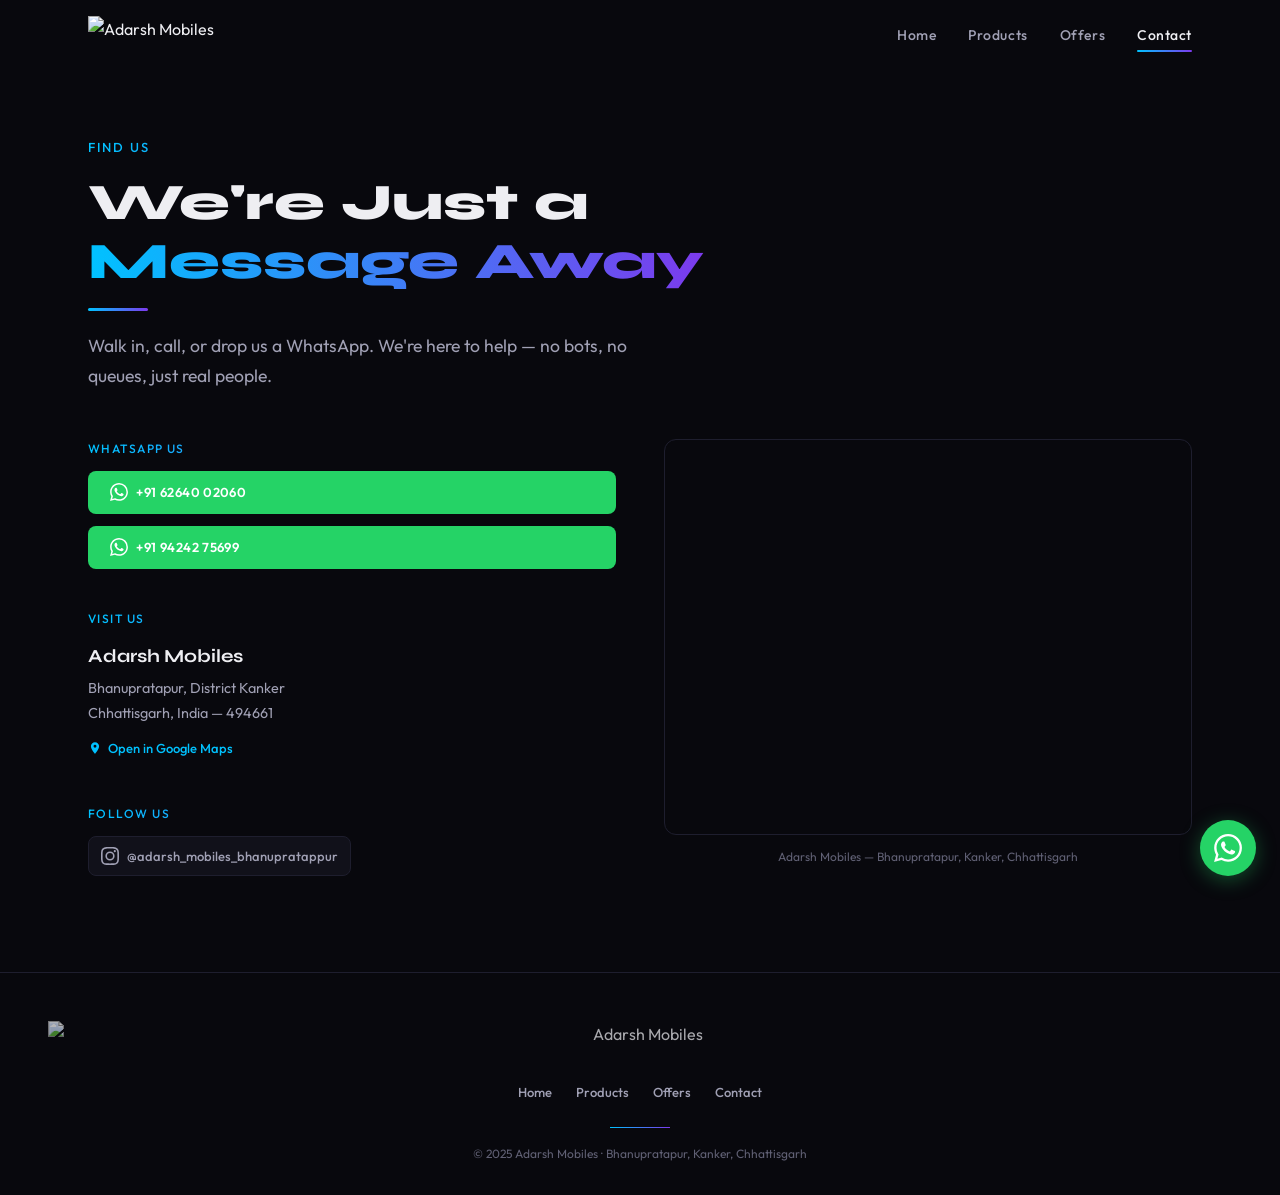
==== contact.html @ e7bdaf37 "Add files via upload" ====
<!DOCTYPE html>
<html lang="en">
<head>
  <meta charset="UTF-8" />
  <meta name="viewport" content="width=device-width, initial-scale=1.0" />
  <title>Contact — Adarsh Mobiles</title>
  <meta name="description" content="Get in touch with Adarsh Mobiles, Bhanupratapur. WhatsApp, Instagram, and store address." />
  <link rel="icon" type="image/png" href="assets/logo.png" />
  <link rel="stylesheet" href="styles.css" />
</head>
<body>

<!-- NAVBAR -->
<nav class="navbar scrolled" id="navbar">
  <div class="nav-container">
    <a href="index.html" class="nav-logo">
      <img src="assets/logo.png" alt="Adarsh Mobiles" />
    </a>
    <div class="nav-links" id="navLinks">
      <a href="index.html"    class="nav-link">Home</a>
      <a href="products.html" class="nav-link">Products</a>
      <a href="offers.html"   class="nav-link">Offers</a>
      <a href="contact.html"  class="nav-link">Contact</a>
    </div>
    <button class="hamburger" id="hamburger" aria-label="Toggle menu">
      <span></span><span></span><span></span>
    </button>
  </div>
</nav>

<!-- PAGE HERO -->
<div class="page-hero page-content">
  <div class="page-hero-inner">
    <div class="section-label">Find Us</div>
    <h1 class="section-title">We're Just a <em>Message Away</em></h1>
    <div class="gold-rule"></div>
    <p class="section-subtitle">Walk in, call, or drop us a WhatsApp. We're here to help — no bots, no queues, just real people.</p>
  </div>
</div>

<!-- CONTACT SECTION -->
<div class="section" style="padding-top: 0;">
  <div class="contact-grid">

    <!-- LEFT: INFO -->
    <div class="contact-info-block">

      <div class="contact-detail reveal">
        <span class="contact-detail-label">WhatsApp Us</span>
        <div class="wa-buttons">
          <a href="https://wa.me/916264002060?text=Hi%2C%20I%27m%20reaching%20out%20from%20the%20Adarsh%20Mobiles%20website."
             class="btn btn-wa" target="_blank" rel="noopener">
            <svg style="width:18px;height:18px;fill:#fff;flex-shrink:0;" viewBox="0 0 24 24">
              <path d="M17.472 14.382c-.297-.149-1.758-.867-2.03-.967-.273-.099-.471-.148-.67.15-.197.297-.767.966-.94 1.164-.173.199-.347.223-.644.075-.297-.15-1.255-.463-2.39-1.475-.883-.788-1.48-1.761-1.653-2.059-.173-.297-.018-.458.13-.606.134-.133.298-.347.446-.52.149-.174.198-.298.298-.497.099-.198.05-.371-.025-.52-.075-.149-.669-1.612-.916-2.207-.242-.579-.487-.5-.669-.51-.173-.008-.371-.01-.57-.01-.198 0-.52.074-.792.372-.272.297-1.04 1.016-1.04 2.479 0 1.462 1.065 2.875 1.213 3.074.149.198 2.096 3.2 5.077 4.487.709.306 1.262.489 1.694.625.712.227 1.36.195 1.871.118.571-.085 1.758-.719 2.006-1.413.248-.694.248-1.289.173-1.413-.074-.124-.272-.198-.57-.347m-5.421 7.403h-.004a9.87 9.87 0 01-5.031-1.378l-.361-.214-3.741.982.998-3.648-.235-.374a9.86 9.86 0 01-1.51-5.26c.001-5.45 4.436-9.884 9.888-9.884 2.64 0 5.122 1.03 6.988 2.898a9.825 9.825 0 012.893 6.994c-.003 5.45-4.437 9.884-9.885 9.884m8.413-18.297A11.815 11.815 0 0012.05 0C5.495 0 .16 5.335.157 11.892c0 2.096.547 4.142 1.588 5.945L.057 24l6.305-1.654a11.882 11.882 0 005.683 1.448h.005c6.554 0 11.89-5.335 11.893-11.893a11.821 11.821 0 00-3.48-8.413z"/>
            </svg>
            +91 62640 02060
          </a>
          <a href="https://wa.me/919424275699?text=Hi%2C%20I%27m%20reaching%20out%20from%20the%20Adarsh%20Mobiles%20website."
             class="btn btn-wa" target="_blank" rel="noopener">
            <svg style="width:18px;height:18px;fill:#fff;flex-shrink:0;" viewBox="0 0 24 24">
              <path d="M17.472 14.382c-.297-.149-1.758-.867-2.03-.967-.273-.099-.471-.148-.67.15-.197.297-.767.966-.94 1.164-.173.199-.347.223-.644.075-.297-.15-1.255-.463-2.39-1.475-.883-.788-1.48-1.761-1.653-2.059-.173-.297-.018-.458.13-.606.134-.133.298-.347.446-.52.149-.174.198-.298.298-.497.099-.198.05-.371-.025-.52-.075-.149-.669-1.612-.916-2.207-.242-.579-.487-.5-.669-.51-.173-.008-.371-.01-.57-.01-.198 0-.52.074-.792.372-.272.297-1.04 1.016-1.04 2.479 0 1.462 1.065 2.875 1.213 3.074.149.198 2.096 3.2 5.077 4.487.709.306 1.262.489 1.694.625.712.227 1.36.195 1.871.118.571-.085 1.758-.719 2.006-1.413.248-.694.248-1.289.173-1.413-.074-.124-.272-.198-.57-.347m-5.421 7.403h-.004a9.87 9.87 0 01-5.031-1.378l-.361-.214-3.741.982.998-3.648-.235-.374a9.86 9.86 0 01-1.51-5.26c.001-5.45 4.436-9.884 9.888-9.884 2.64 0 5.122 1.03 6.988 2.898a9.825 9.825 0 012.893 6.994c-.003 5.45-4.437 9.884-9.885 9.884m8.413-18.297A11.815 11.815 0 0012.05 0C5.495 0 .16 5.335.157 11.892c0 2.096.547 4.142 1.588 5.945L.057 24l6.305-1.654a11.882 11.882 0 005.683 1.448h.005c6.554 0 11.89-5.335 11.893-11.893a11.821 11.821 0 00-3.48-8.413z"/>
            </svg>
            +91 94242 75699
          </a>
        </div>
      </div>

      <div class="contact-detail reveal reveal-delay-1">
        <span class="contact-detail-label">Visit Us</span>
        <div class="contact-detail-value">Adarsh Mobiles</div>
        <div class="contact-detail-sub">
          Bhanupratapur, District Kanker<br />
          Chhattisgarh, India — 494661
        </div>
        <a href="https://maps.google.com/?q=Bhanupratapur,Kanker,Chhattisgarh"
           target="_blank" rel="noopener"
           style="display:inline-flex; align-items:center; gap:0.4rem; font-size:13px; font-weight:500; color:var(--cyan); margin-top:0.75rem; transition: opacity 0.3s;">
          <svg style="width:14px;height:14px;fill:var(--cyan);" viewBox="0 0 24 24"><path d="M12 2C8.13 2 5 5.13 5 9c0 5.25 7 13 7 13s7-7.75 7-13c0-3.87-3.13-7-7-7zm0 9.5a2.5 2.5 0 010-5 2.5 2.5 0 010 5z"/></svg>
          Open in Google Maps
        </a>
      </div>

      <div class="contact-detail reveal reveal-delay-2">
        <span class="contact-detail-label">Follow Us</span>
        <div class="social-row">
          <a href="https://www.instagram.com/adarsh_mobiles_bhanupratappur/"
             target="_blank" rel="noopener" class="social-btn">
            <svg viewBox="0 0 24 24">
              <path d="M12 2.163c3.204 0 3.584.012 4.85.07 3.252.148 4.771 1.691 4.919 4.919.058 1.265.069 1.645.069 4.849 0 3.205-.012 3.584-.069 4.849-.149 3.225-1.664 4.771-4.919 4.919-1.266.058-1.644.07-4.85.07-3.204 0-3.584-.012-4.849-.07-3.26-.149-4.771-1.699-4.919-4.92-.058-1.265-.07-1.644-.07-4.849 0-3.204.013-3.583.07-4.849.149-3.227 1.664-4.771 4.919-4.919 1.266-.057 1.645-.069 4.849-.069zM12 0C8.741 0 8.333.014 7.053.072 2.695.272.273 2.69.073 7.052.014 8.333 0 8.741 0 12c0 3.259.014 3.668.072 4.948.2 4.358 2.618 6.78 6.98 6.98C8.333 23.986 8.741 24 12 24c3.259 0 3.668-.014 4.948-.072 4.354-.2 6.782-2.618 6.979-6.98.059-1.28.073-1.689.073-4.948 0-3.259-.014-3.667-.072-4.947-.196-4.354-2.617-6.78-6.979-6.98C15.668.014 15.259 0 12 0zm0 5.838a6.162 6.162 0 100 12.324 6.162 6.162 0 000-12.324zM12 16a4 4 0 110-8 4 4 0 010 8zm6.406-11.845a1.44 1.44 0 100 2.881 1.44 1.44 0 000-2.881z"/>
            </svg>
            @adarsh_mobiles_bhanupratappur
          </a>
        </div>
      </div>

    </div>

    <!-- RIGHT: MAP -->
    <div class="reveal reveal-delay-1">
      <div class="map-container">
        <iframe
          src="https://maps.google.com/maps?q=Bhanupratapur,Kanker,Chhattisgarh&output=embed"
          allowfullscreen
          loading="lazy"
          referrerpolicy="no-referrer-when-downgrade"
          title="Adarsh Mobiles Location">
        </iframe>
      </div>
      <p style="font-size:12px; color:var(--text-dim); margin-top:0.75rem; text-align:center;">
        Adarsh Mobiles — Bhanupratapur, Kanker, Chhattisgarh
      </p>
    </div>

  </div>
</div>

<!-- FLOATING WHATSAPP -->
<a href="https://wa.me/916264002060?text=Hi%2C%20I%27m%20reaching%20out%20from%20the%20Adarsh%20Mobiles%20website."
   class="float-wa" aria-label="Chat on WhatsApp" target="_blank" rel="noopener">
  <svg viewBox="0 0 24 24" xmlns="http://www.w3.org/2000/svg">
    <path d="M17.472 14.382c-.297-.149-1.758-.867-2.03-.967-.273-.099-.471-.148-.67.15-.197.297-.767.966-.94 1.164-.173.199-.347.223-.644.075-.297-.15-1.255-.463-2.39-1.475-.883-.788-1.48-1.761-1.653-2.059-.173-.297-.018-.458.13-.606.134-.133.298-.347.446-.52.149-.174.198-.298.298-.497.099-.198.05-.371-.025-.52-.075-.149-.669-1.612-.916-2.207-.242-.579-.487-.5-.669-.51-.173-.008-.371-.01-.57-.01-.198 0-.52.074-.792.372-.272.297-1.04 1.016-1.04 2.479 0 1.462 1.065 2.875 1.213 3.074.149.198 2.096 3.2 5.077 4.487.709.306 1.262.489 1.694.625.712.227 1.36.195 1.871.118.571-.085 1.758-.719 2.006-1.413.248-.694.248-1.289.173-1.413-.074-.124-.272-.198-.57-.347m-5.421 7.403h-.004a9.87 9.87 0 01-5.031-1.378l-.361-.214-3.741.982.998-3.648-.235-.374a9.86 9.86 0 01-1.51-5.26c.001-5.45 4.436-9.884 9.888-9.884 2.64 0 5.122 1.03 6.988 2.898a9.825 9.825 0 012.893 6.994c-.003 5.45-4.437 9.884-9.885 9.884m8.413-18.297A11.815 11.815 0 0012.05 0C5.495 0 .16 5.335.157 11.892c0 2.096.547 4.142 1.588 5.945L.057 24l6.305-1.654a11.882 11.882 0 005.683 1.448h.005c6.554 0 11.89-5.335 11.893-11.893a11.821 11.821 0 00-3.48-8.413z"/>
  </svg>
</a>

<!-- FOOTER -->
<footer>
  <div class="footer-logo">
    <img src="assets/logo.png" alt="Adarsh Mobiles" />
  </div>
  <div class="footer-links">
    <a href="index.html"    class="footer-link">Home</a>
    <a href="products.html" class="footer-link">Products</a>
    <a href="offers.html"   class="footer-link">Offers</a>
    <a href="contact.html"  class="footer-link">Contact</a>
  </div>
  <div class="footer-divider"></div>
  <p class="footer-copy">&copy; 2025 Adarsh Mobiles &middot; Bhanupratapur, Kanker, Chhattisgarh</p>
</footer>

<script src="main.js"></script>
</body>
</html>
---- styles.css ----
/* ═══════════════════════════════════════════
   ADARSH MOBILES — STYLES
   Fonts: Syne (headings) + Outfit (body)
   Theme: Dark + Cyan→Violet gradient accent
   ═══════════════════════════════════════════ */

@import url('https://fonts.googleapis.com/css2?family=Syne:wght@400;500;600;700;800&family=Outfit:wght@300;400;500;600&display=swap');

/* ── VARIABLES ── */
:root {
  --bg:         #08080D;
  --bg-alt:     #0D0D14;
  --surface:    #11111A;
  --surface-2:  #161622;
  --border:     #1E1E2E;
  --border-light:#2A2A3C;

  --text:       #EEEEF2;
  --text-muted: #A0A0B4;
  --text-dim:   #606074;

  /* Gradient system */
  --cyan:       #00C2FF;
  --violet:     #7C3AED;
  --magenta:    #E040A0;
  --gradient:   linear-gradient(135deg, var(--cyan), var(--violet));
  --gradient-h: linear-gradient(90deg, var(--cyan), var(--violet));
  --gradient-warm: linear-gradient(135deg, var(--violet), var(--magenta));
  --gradient-full: linear-gradient(135deg, var(--cyan), var(--violet), var(--magenta));

  /* WhatsApp */
  --wa-green:   #25D366;

  --font-head:  'Syne', sans-serif;
  --font-body:  'Outfit', sans-serif;

  --nav-h:      72px;
  --radius:     12px;
  --radius-sm:  8px;
  --max-w:      1200px;
  --transition: 0.35s cubic-bezier(0.25, 0.46, 0.45, 0.94);
}

/* ── RESET ── */
*, *::before, *::after { box-sizing: border-box; margin: 0; padding: 0; }

html {
  scroll-behavior: smooth;
  -webkit-font-smoothing: antialiased;
  -moz-osx-font-smoothing: grayscale;
}

body {
  font-family: var(--font-body);
  font-weight: 400;
  color: var(--text);
  background: var(--bg);
  line-height: 1.7;
  overflow-x: hidden;
}

img { max-width: 100%; display: block; }
a { color: inherit; text-decoration: none; }

::selection {
  background: var(--violet);
  color: #fff;
}

/* ── UTILITY ── */
.page-content { max-width: var(--max-w); margin: 0 auto; padding: 0 clamp(1.25rem, 4vw, 3rem); }
.section { max-width: var(--max-w); margin: 0 auto; padding: clamp(3rem, 8vw, 6rem) clamp(1.25rem, 4vw, 3rem); }

.section-label {
  font-family: var(--font-body);
  font-weight: 500;
  font-size: 13px;
  letter-spacing: 0.15em;
  text-transform: uppercase;
  background: var(--gradient-h);
  -webkit-background-clip: text;
  -webkit-text-fill-color: transparent;
  background-clip: text;
  margin-bottom: 1rem;
}

.section-title {
  font-family: var(--font-head);
  font-weight: 800;
  font-size: clamp(1.9rem, 4.5vw, 3.2rem);
  line-height: 1.15;
  color: var(--text);
  margin-bottom: 1rem;
}

.section-title em {
  font-style: normal;
  background: var(--gradient-h);
  -webkit-background-clip: text;
  -webkit-text-fill-color: transparent;
  background-clip: text;
}

.section-subtitle {
  font-size: clamp(0.95rem, 1.5vw, 1.1rem);
  color: var(--text-muted);
  max-width: 600px;
  line-height: 1.7;
}

.gold-rule {
  width: 60px;
  height: 3px;
  background: var(--gradient-h);
  border-radius: 3px;
  margin-bottom: 1.25rem;
}

/* ── NAVBAR ── */
.navbar {
  position: fixed;
  top: 0; left: 0; right: 0;
  z-index: 1000;
  height: var(--nav-h);
  display: flex;
  align-items: center;
  transition: background var(--transition), box-shadow var(--transition), backdrop-filter var(--transition);
}

.navbar.scrolled {
  background: rgba(8, 8, 13, 0.85);
  backdrop-filter: blur(20px) saturate(1.4);
  -webkit-backdrop-filter: blur(20px) saturate(1.4);
  box-shadow: 0 1px 0 var(--border);
}

.nav-container {
  max-width: var(--max-w);
  width: 100%;
  margin: 0 auto;
  padding: 0 clamp(1.25rem, 4vw, 3rem);
  display: flex;
  align-items: center;
  justify-content: space-between;
}

.nav-logo img {
  height: 40px;
  width: auto;
  transition: opacity var(--transition);
}
.nav-logo:hover img { opacity: 0.8; }

.nav-links {
  display: flex;
  gap: 2rem;
  align-items: center;
}

.nav-link {
  font-family: var(--font-body);
  font-weight: 500;
  font-size: 14px;
  letter-spacing: 0.04em;
  color: var(--text-muted);
  transition: color var(--transition);
  position: relative;
}

.nav-link::after {
  content: '';
  position: absolute;
  bottom: -4px;
  left: 0;
  width: 0;
  height: 2px;
  background: var(--gradient-h);
  border-radius: 2px;
  transition: width var(--transition);
}

.nav-link:hover,
.nav-link.active { color: var(--text); }
.nav-link:hover::after,
.nav-link.active::after { width: 100%; }

/* Hamburger */
.hamburger {
  display: none;
  flex-direction: column;
  gap: 5px;
  background: none;
  border: none;
  cursor: pointer;
  padding: 4px;
  z-index: 1001;
}

.hamburger span {
  width: 24px;
  height: 2px;
  background: var(--text);
  border-radius: 2px;
  transition: var(--transition);
}

.hamburger.open span:nth-child(1) { transform: rotate(45deg) translate(5px, 5px); }
.hamburger.open span:nth-child(2) { opacity: 0; }
.hamburger.open span:nth-child(3) { transform: rotate(-45deg) translate(5px, -5px); }

/* ── HERO ── */
.hero {
  position: relative;
  min-height: 100vh;
  min-height: 100dvh;
  display: flex;
  align-items: center;
  justify-content: center;
  overflow: hidden;
}

.hero-bg {
  position: absolute;
  inset: 0;
  z-index: 0;
}

.hero-bg-img {
  width: 100%;
  height: 100%;
  object-fit: cover;
  animation: kenBurns 25s ease-in-out infinite alternate;
}

@keyframes kenBurns {
  0%   { transform: scale(1)    translate(0, 0); }
  100% { transform: scale(1.08) translate(-1%, -1%); }
}

.hero-bg-placeholder {
  width: 100%; height: 100%;
  background: var(--bg);
  position: relative;
  overflow: hidden;
}

.hero-bg-pattern {
  position: absolute;
  inset: 0;
  background:
    radial-gradient(ellipse 70% 50% at 20% 50%, rgba(0, 194, 255, 0.06), transparent),
    radial-gradient(ellipse 60% 60% at 80% 30%, rgba(124, 58, 237, 0.06), transparent),
    radial-gradient(ellipse 50% 50% at 50% 80%, rgba(224, 64, 160, 0.04), transparent);
  animation: patternDrift 20s ease-in-out infinite alternate;
}

@keyframes patternDrift {
  0%   { transform: scale(1) translate(0, 0); }
  100% { transform: scale(1.05) translate(-1%, 1%); }
}

.hero-overlay {
  position: absolute;
  inset: 0;
  z-index: 1;
  background:
    linear-gradient(180deg, rgba(8,8,13,0.4) 0%, rgba(8,8,13,0.2) 40%, rgba(8,8,13,0.7) 100%);
}

.hero-content {
  position: relative;
  z-index: 2;
  text-align: center;
  padding-top: var(--nav-h);
}

.hero-label {
  font-family: var(--font-body);
  font-weight: 500;
  font-size: 13px;
  letter-spacing: 0.18em;
  text-transform: uppercase;
  color: var(--text-muted);
  margin-bottom: 1.5rem;
  opacity: 0;
  animation: fadeUp 0.8s ease forwards 0.2s;
}

.hero-title {
  font-family: var(--font-head);
  font-weight: 800;
  font-size: clamp(3rem, 10vw, 7rem);
  line-height: 1.0;
  letter-spacing: -0.02em;
  margin-bottom: 1.5rem;
  opacity: 0;
  animation: fadeUp 0.8s ease forwards 0.5s;
}

.hero-title em {
  font-style: normal;
  background: var(--gradient-full);
  -webkit-background-clip: text;
  -webkit-text-fill-color: transparent;
  background-clip: text;
}

.hero-tagline {
  font-size: clamp(0.95rem, 1.8vw, 1.15rem);
  color: var(--text-muted);
  max-width: 560px;
  margin: 0 auto 2.5rem;
  line-height: 1.7;
  opacity: 0;
  animation: fadeUp 0.8s ease forwards 0.8s;
}

.hero-actions {
  display: flex;
  gap: 1rem;
  justify-content: center;
  flex-wrap: wrap;
  opacity: 0;
  animation: fadeUp 0.8s ease forwards 1.1s;
}

@keyframes fadeUp {
  from { opacity: 0; transform: translateY(24px); }
  to   { opacity: 1; transform: translateY(0); }
}

.hero-scroll-hint {
  position: absolute;
  bottom: 2rem;
  left: 50%;
  transform: translateX(-50%);
  z-index: 2;
  display: flex;
  flex-direction: column;
  align-items: center;
  gap: 0.5rem;
  color: var(--text-dim);
  font-size: 11px;
  letter-spacing: 0.15em;
  text-transform: uppercase;
  opacity: 0;
  animation: fadeUp 0.8s ease forwards 1.5s;
}

.scroll-arrow {
  width: 1px;
  height: 28px;
  background: linear-gradient(to bottom, var(--cyan), transparent);
  animation: scrollPulse 2s ease-in-out infinite;
}

@keyframes scrollPulse {
  0%, 100% { opacity: 0.4; transform: scaleY(0.7); }
  50%      { opacity: 1;   transform: scaleY(1); }
}

/* ── BUTTONS ── */
.btn {
  display: inline-flex;
  align-items: center;
  gap: 0.5rem;
  font-family: var(--font-body);
  font-weight: 600;
  font-size: 14px;
  letter-spacing: 0.03em;
  padding: 0.8rem 1.8rem;
  border-radius: var(--radius);
  border: none;
  cursor: pointer;
  transition: all var(--transition);
  white-space: nowrap;
}

.btn-primary {
  background: var(--gradient);
  color: #fff;
  box-shadow: 0 4px 20px rgba(0, 194, 255, 0.2);
}
.btn-primary:hover {
  transform: translateY(-2px);
  box-shadow: 0 8px 30px rgba(0, 194, 255, 0.3);
}

.btn-outline {
  background: transparent;
  color: var(--text);
  border: 1px solid var(--border-light);
}
.btn-outline:hover {
  border-color: var(--cyan);
  color: var(--cyan);
  transform: translateY(-2px);
}

.btn-wa {
  background: var(--wa-green);
  color: #fff;
  font-size: 13px;
  padding: 0.65rem 1.4rem;
  border-radius: var(--radius-sm);
}
.btn-wa:hover {
  transform: translateY(-2px);
  box-shadow: 0 6px 20px rgba(37, 211, 102, 0.3);
}

/* ── MARQUEE ── */
.marquee-section {
  border-top: 1px solid var(--border);
  border-bottom: 1px solid var(--border);
  background: var(--bg-alt);
  padding: 1.25rem 0;
  overflow: hidden;
}

.marquee-track {
  display: flex;
  width: max-content;
  animation: marqueeScroll 40s linear infinite;
}

.marquee-track:hover { animation-play-state: paused; }

@keyframes marqueeScroll {
  to { transform: translateX(-50%); }
}

.marquee-item {
  display: flex;
  align-items: center;
  gap: 1.5rem;
  padding: 0 1.5rem;
  white-space: nowrap;
}

.marquee-item span {
  font-family: var(--font-head);
  font-weight: 600;
  font-size: 15px;
  letter-spacing: 0.06em;
  color: var(--text-muted);
  transition: color var(--transition);
}

.marquee-item:hover span { color: var(--text); }

.marquee-dot {
  width: 4px;
  height: 4px;
  border-radius: 50%;
  background: var(--cyan);
  opacity: 0.5;
}

/* ── USP CARDS ── */
.usp-grid {
  max-width: var(--max-w);
  margin: 0 auto;
  padding: clamp(3rem, 6vw, 5rem) clamp(1.25rem, 4vw, 3rem);
  display: grid;
  grid-template-columns: repeat(auto-fit, minmax(280px, 1fr));
  gap: 1.5rem;
}

.usp-card {
  position: relative;
  background: var(--surface);
  border: 1px solid var(--border);
  border-radius: var(--radius);
  padding: 2rem;
  transition: all var(--transition);
  overflow: hidden;
}

.usp-card::before {
  content: '';
  position: absolute;
  top: 0; left: 0; right: 0;
  height: 2px;
  background: var(--gradient-h);
  opacity: 0;
  transition: opacity var(--transition);
}

.usp-card:hover {
  transform: translateY(-4px);
  border-color: var(--border-light);
  box-shadow: 0 12px 40px rgba(0, 0, 0, 0.3);
}

.usp-card:hover::before { opacity: 1; }

.usp-icon {
  font-size: 1.6rem;
  margin-bottom: 1rem;
  width: 48px;
  height: 48px;
  display: flex;
  align-items: center;
  justify-content: center;
  border-radius: 10px;
  background: rgba(0, 194, 255, 0.08);
}

.usp-card h3 {
  font-family: var(--font-head);
  font-weight: 700;
  font-size: 1.15rem;
  margin-bottom: 0.6rem;
  color: var(--text);
}

.usp-card p {
  font-size: 0.9rem;
  color: var(--text-muted);
  line-height: 1.65;
}

/* ── WHY CHOOSE US ── */
.wcus-grid {
  display: grid;
  grid-template-columns: repeat(auto-fit, minmax(280px, 1fr));
  gap: 1.25rem;
}

.wcu-card {
  display: flex;
  gap: 1.25rem;
  padding: 1.75rem;
  background: var(--bg);
  border: 1px solid var(--border);
  border-radius: var(--radius);
  transition: all var(--transition);
}

.wcu-card:hover {
  border-color: var(--border-light);
  transform: translateY(-3px);
  box-shadow: 0 10px 30px rgba(0, 0, 0, 0.25);
}

.wcu-num {
  font-family: var(--font-head);
  font-weight: 800;
  font-size: 1.5rem;
  background: var(--gradient);
  -webkit-background-clip: text;
  -webkit-text-fill-color: transparent;
  background-clip: text;
  flex-shrink: 0;
  line-height: 1.2;
}

.wcu-card h3 {
  font-family: var(--font-head);
  font-weight: 700;
  font-size: 1.05rem;
  margin-bottom: 0.4rem;
  color: var(--text);
}

.wcu-card p {
  font-size: 0.88rem;
  color: var(--text-muted);
  line-height: 1.6;
}

/* ── ABOUT SNIPPET ── */
.about-snippet {
  display: grid;
  grid-template-columns: 1fr 1fr;
  gap: 3rem;
  align-items: center;
}

.about-text p {
  font-size: 0.95rem;
  color: var(--text-muted);
  line-height: 1.7;
  margin-bottom: 1rem;
}

.about-visual-placeholder {
  width: 100%;
  aspect-ratio: 1;
  max-width: 360px;
  margin: 0 auto;
  display: flex;
  align-items: center;
  justify-content: center;
  border-radius: var(--radius);
  background: var(--surface);
  border: 1px solid var(--border);
  font-family: var(--font-head);
  font-weight: 800;
  font-size: 4rem;
  background: var(--gradient);
  -webkit-background-clip: text;
  -webkit-text-fill-color: transparent;
  background-clip: text;
  position: relative;
}

.about-visual-placeholder::before {
  content: '';
  position: absolute;
  inset: 0;
  border-radius: var(--radius);
  background: var(--surface);
  border: 1px solid var(--border);
  z-index: -1;
}

/* ── PAGE HERO (inner pages) ── */
.page-hero {
  padding-top: calc(var(--nav-h) + 4rem);
  padding-bottom: 3rem;
}

.page-hero-inner {
  max-width: 680px;
}

/* ── PRODUCT TABS ── */
.tab-bar {
  display: flex;
  gap: 0.5rem;
  margin-bottom: 2.5rem;
  flex-wrap: wrap;
  border-bottom: 1px solid var(--border);
  padding-bottom: 0.75rem;
}

.tab-btn {
  font-family: var(--font-body);
  font-weight: 500;
  font-size: 14px;
  letter-spacing: 0.02em;
  padding: 0.6rem 1.25rem;
  border-radius: var(--radius-sm);
  border: 1px solid transparent;
  background: transparent;
  color: var(--text-muted);
  cursor: pointer;
  transition: all var(--transition);
}

.tab-btn:hover { color: var(--text); }

.tab-btn.active {
  background: var(--gradient);
  color: #fff;
  border-color: transparent;
}

.tab-panel { display: none; }
.tab-panel.active { display: block; }

/* ── BRAND GRID ── */
.brand-grid {
  display: grid;
  grid-template-columns: repeat(auto-fill, minmax(200px, 1fr));
  gap: 1.25rem;
}

.brand-card {
  position: relative;
  background: var(--surface);
  border: 1px solid var(--border);
  border-radius: var(--radius);
  padding: 2rem 1.5rem;
  text-align: center;
  transition: all var(--transition);
  overflow: hidden;
}

.brand-card::before {
  content: '';
  position: absolute;
  inset: -1px;
  border-radius: var(--radius);
  padding: 1px;
  background: var(--gradient);
  -webkit-mask: linear-gradient(#fff 0 0) content-box, linear-gradient(#fff 0 0);
  mask: linear-gradient(#fff 0 0) content-box, linear-gradient(#fff 0 0);
  -webkit-mask-composite: xor;
  mask-composite: exclude;
  opacity: 0;
  transition: opacity var(--transition);
}

.brand-card:hover {
  transform: translateY(-4px);
  box-shadow: 0 12px 40px rgba(0, 0, 0, 0.3);
}

.brand-card:hover::before { opacity: 1; }

.brand-icon {
  font-size: 2rem;
  margin-bottom: 0.75rem;
}

.brand-card h3 {
  font-family: var(--font-head);
  font-weight: 700;
  font-size: 1.05rem;
  margin-bottom: 1rem;
  color: var(--text);
}

.brand-card .btn-wa {
  width: 100%;
  justify-content: center;
  font-size: 12px;
  padding: 0.55rem 1rem;
}

/* ── ACCESSORIES GRID ── */
.acc-grid {
  display: grid;
  grid-template-columns: repeat(auto-fill, minmax(260px, 1fr));
  gap: 1.25rem;
}

.acc-card {
  background: var(--surface);
  border: 1px solid var(--border);
  border-radius: var(--radius);
  padding: 2rem;
  display: flex;
  flex-direction: column;
  transition: all var(--transition);
}

.acc-card:hover {
  transform: translateY(-4px);
  border-color: var(--border-light);
  box-shadow: 0 12px 40px rgba(0, 0, 0, 0.3);
}

.acc-icon {
  font-size: 1.75rem;
  margin-bottom: 1rem;
}

.acc-card h3 {
  font-family: var(--font-head);
  font-weight: 700;
  font-size: 1.05rem;
  margin-bottom: 0.5rem;
  color: var(--text);
}

.acc-card p {
  font-size: 0.88rem;
  color: var(--text-muted);
  line-height: 1.6;
  margin-bottom: 1.25rem;
}

.acc-card .btn-wa {
  width: 100%;
  justify-content: center;
  font-size: 12px;
}

/* ── OFFERS ── */
.offers-grid {
  display: grid;
  grid-template-columns: repeat(auto-fit, minmax(320px, 1fr));
  gap: 1.5rem;
  margin-bottom: 2rem;
}

.offer-card {
  position: relative;
  background: var(--surface);
  border: 1px solid var(--border);
  border-radius: var(--radius);
  padding: 2.5rem 2rem;
  overflow: hidden;
  transition: all var(--transition);
}

.offer-card:hover {
  transform: translateY(-4px);
  box-shadow: 0 12px 40px rgba(0, 0, 0, 0.3);
}

.offer-tag {
  display: inline-block;
  font-family: var(--font-body);
  font-weight: 600;
  font-size: 11px;
  letter-spacing: 0.1em;
  text-transform: uppercase;
  padding: 0.35rem 0.8rem;
  border-radius: 6px;
  background: rgba(0, 194, 255, 0.1);
  color: var(--cyan);
  margin-bottom: 1.25rem;
}

.offer-card h2 {
  font-family: var(--font-head);
  font-weight: 800;
  font-size: clamp(2.2rem, 5vw, 3rem);
  line-height: 1.1;
  margin-bottom: 1rem;
  color: var(--text);
}

.offer-card h2 em {
  font-style: normal;
  background: var(--gradient-h);
  -webkit-background-clip: text;
  -webkit-text-fill-color: transparent;
  background-clip: text;
}

.offer-card p {
  font-size: 0.92rem;
  color: var(--text-muted);
  line-height: 1.65;
  margin-bottom: 1.25rem;
}

.offer-partners {
  display: flex;
  gap: 0.5rem;
  flex-wrap: wrap;
}

.partner-tag {
  font-size: 12px;
  font-weight: 500;
  padding: 0.3rem 0.75rem;
  border-radius: 6px;
  background: var(--surface-2);
  border: 1px solid var(--border);
  color: var(--text-muted);
}

.offer-bg-text {
  position: absolute;
  right: -10px;
  bottom: -20px;
  font-family: var(--font-head);
  font-weight: 800;
  font-size: 8rem;
  background: var(--gradient);
  -webkit-background-clip: text;
  -webkit-text-fill-color: transparent;
  background-clip: text;
  opacity: 0.06;
  pointer-events: none;
  line-height: 1;
}

/* ── CANT FIND ── */
.cant-find {
  text-align: center;
  padding: 3rem 2rem;
  background: var(--surface);
  border: 1px solid var(--border);
  border-radius: var(--radius);
}

.cant-find h2 {
  font-family: var(--font-head);
  font-weight: 700;
  font-size: clamp(1.3rem, 3vw, 1.6rem);
  margin-bottom: 0.75rem;
  color: var(--text);
}

.cant-find p {
  font-size: 0.92rem;
  color: var(--text-muted);
  max-width: 520px;
  margin: 0 auto 1.5rem;
  line-height: 1.65;
}

/* ── CONTACT ── */
.contact-grid {
  display: grid;
  grid-template-columns: 1fr 1fr;
  gap: 3rem;
  align-items: start;
}

.contact-info-block {
  display: flex;
  flex-direction: column;
  gap: 2.5rem;
}

.contact-detail-label {
  display: block;
  font-family: var(--font-body);
  font-weight: 500;
  font-size: 12px;
  letter-spacing: 0.12em;
  text-transform: uppercase;
  background: var(--gradient-h);
  -webkit-background-clip: text;
  -webkit-text-fill-color: transparent;
  background-clip: text;
  margin-bottom: 0.75rem;
}

.contact-detail-value {
  font-family: var(--font-head);
  font-weight: 700;
  font-size: 1.15rem;
  color: var(--text);
  margin-bottom: 0.25rem;
}

.contact-detail-sub {
  font-size: 0.9rem;
  color: var(--text-muted);
}

.wa-buttons {
  display: flex;
  flex-direction: column;
  gap: 0.75rem;
}

.social-row {
  display: flex;
  gap: 0.75rem;
  flex-wrap: wrap;
}

.social-btn {
  display: inline-flex;
  align-items: center;
  gap: 0.5rem;
  font-size: 13px;
  font-weight: 500;
  color: var(--text-muted);
  padding: 0.5rem 0.75rem;
  border-radius: var(--radius-sm);
  background: var(--surface);
  border: 1px solid var(--border);
  transition: all var(--transition);
}

.social-btn svg {
  width: 18px; height: 18px;
  fill: var(--text-muted);
  transition: fill var(--transition);
}

.social-btn:hover {
  border-color: var(--border-light);
  color: var(--text);
}
.social-btn:hover svg { fill: var(--text); }

.map-container {
  border-radius: var(--radius);
  overflow: hidden;
  border: 1px solid var(--border);
  aspect-ratio: 4/3;
}

.map-container iframe {
  width: 100%;
  height: 100%;
  border: none;
  filter: invert(0.92) hue-rotate(180deg) brightness(0.95) contrast(1.1);
}

/* ── FLOATING WHATSAPP ── */
.float-wa {
  position: fixed;
  bottom: 1.5rem;
  right: 1.5rem;
  z-index: 900;
  width: 56px;
  height: 56px;
  border-radius: 50%;
  background: var(--wa-green);
  display: flex;
  align-items: center;
  justify-content: center;
  box-shadow: 0 4px 20px rgba(37, 211, 102, 0.35);
  transition: all var(--transition);
  animation: waPulse 3s ease-in-out infinite;
}

.float-wa svg {
  width: 28px;
  height: 28px;
  fill: #fff;
}

.float-wa:hover {
  transform: scale(1.08);
  box-shadow: 0 6px 28px rgba(37, 211, 102, 0.45);
}

@keyframes waPulse {
  0%, 100% { box-shadow: 0 4px 20px rgba(37, 211, 102, 0.35); }
  50%      { box-shadow: 0 4px 20px rgba(37, 211, 102, 0.55), 0 0 0 10px rgba(37, 211, 102, 0.08); }
}

/* ── FOOTER ── */
footer {
  border-top: 1px solid var(--border);
  padding: 3rem clamp(1.25rem, 4vw, 3rem) 2rem;
  text-align: center;
}

.footer-logo img {
  height: 36px;
  margin: 0 auto 1.5rem;
  opacity: 0.7;
}

.footer-links {
  display: flex;
  justify-content: center;
  gap: 1.5rem;
  margin-bottom: 1.5rem;
}

.footer-link {
  font-size: 13px;
  font-weight: 500;
  color: var(--text-muted);
  transition: color var(--transition);
}
.footer-link:hover { color: var(--text); }

.footer-divider {
  width: 60px;
  height: 1px;
  background: var(--gradient-h);
  margin: 0 auto 1rem;
}

.footer-copy {
  font-size: 12px;
  color: var(--text-dim);
  line-height: 1.6;
}

/* ── SCROLL REVEAL ── */
.reveal {
  opacity: 0;
  transform: translateY(30px);
  transition: opacity 0.7s ease, transform 0.7s ease;
}

.reveal.visible {
  opacity: 1;
  transform: translateY(0);
}

.reveal-delay-1 { transition-delay: 0.12s; }
.reveal-delay-2 { transition-delay: 0.24s; }
.reveal-delay-3 { transition-delay: 0.36s; }

/* ── RESPONSIVE ── */
@media (max-width: 768px) {
  .nav-links {
    position: fixed;
    top: 0; right: 0;
    width: 280px;
    height: 100vh;
    height: 100dvh;
    background: rgba(8, 8, 13, 0.97);
    backdrop-filter: blur(24px);
    -webkit-backdrop-filter: blur(24px);
    flex-direction: column;
    justify-content: center;
    gap: 2rem;
    padding: 2rem;
    transform: translateX(100%);
    transition: transform var(--transition);
    border-left: 1px solid var(--border);
  }

  .nav-links.open { transform: translateX(0); }

  .nav-link {
    font-size: 18px;
    font-weight: 600;
  }

  .hamburger { display: flex; }

  .hero-title {
    font-size: clamp(2.5rem, 12vw, 4.5rem);
  }

  .about-snippet {
    grid-template-columns: 1fr;
    text-align: center;
  }

  .about-visual-placeholder { max-width: 240px; }

  .contact-grid {
    grid-template-columns: 1fr;
  }

  .brand-grid {
    grid-template-columns: repeat(auto-fill, minmax(150px, 1fr));
  }

  .offers-grid {
    grid-template-columns: 1fr;
  }
}

@media (max-width: 480px) {
  .usp-grid { grid-template-columns: 1fr; }
  .wcus-grid { grid-template-columns: 1fr; }
  .brand-grid { grid-template-columns: repeat(2, 1fr); gap: 0.75rem; }
  .acc-grid { grid-template-columns: 1fr; }

  .tab-bar { gap: 0.25rem; }
  .tab-btn { font-size: 12px; padding: 0.5rem 0.8rem; }
}
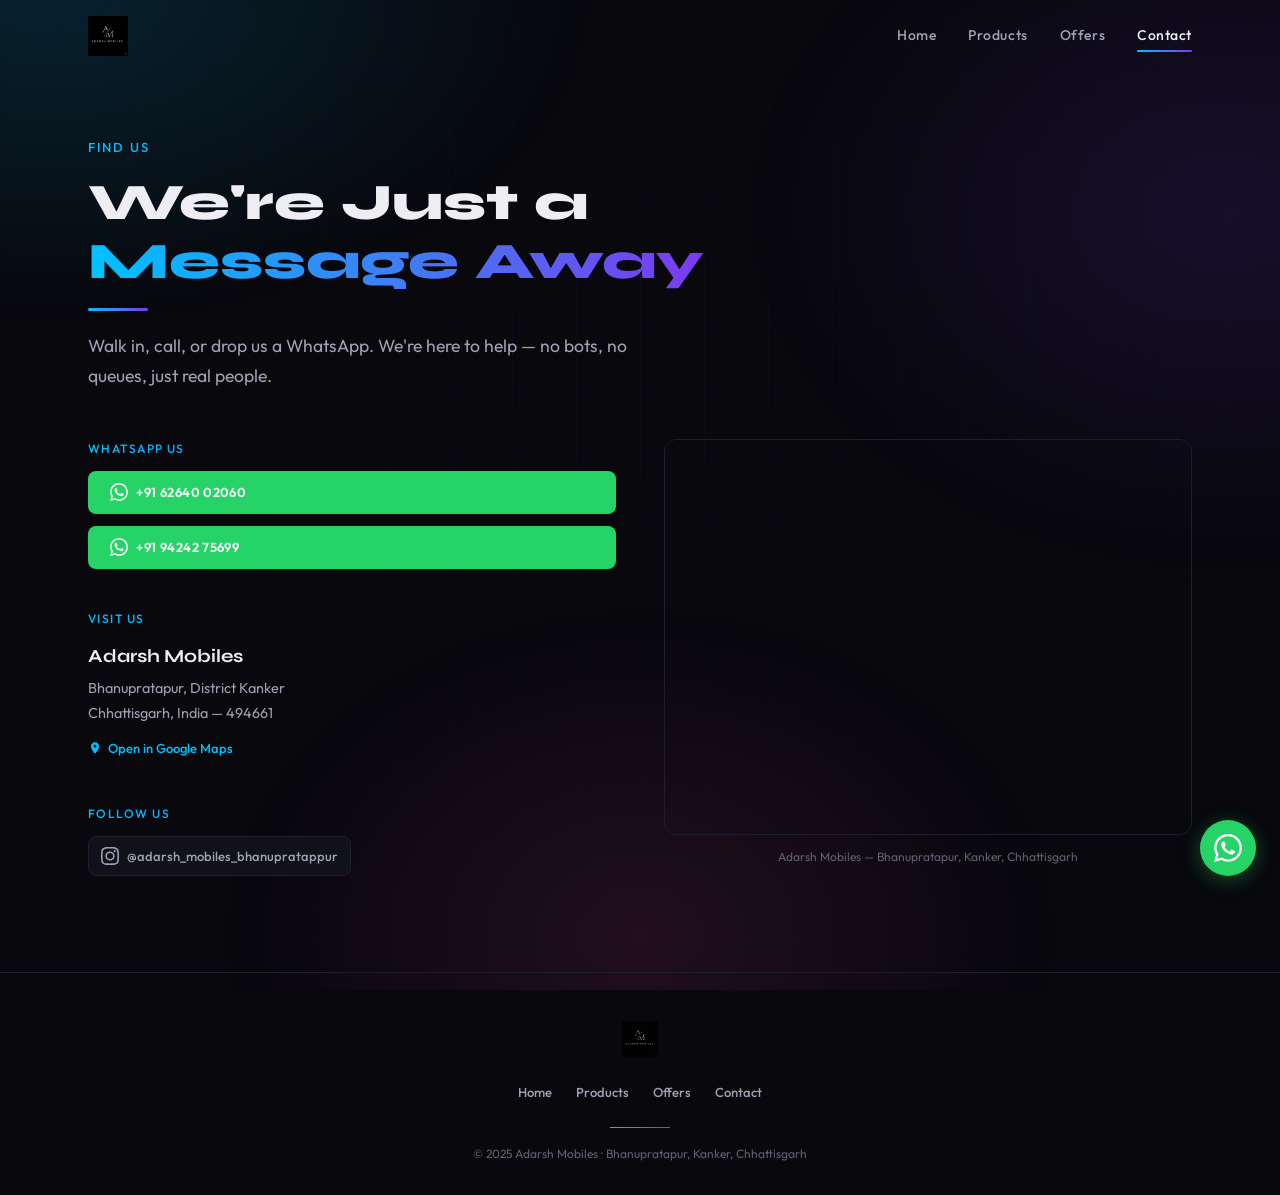
==== commit a27aef8a: "Add files via upload" ====
--- a/contact.html
+++ b/contact.html
@@ -72,7 +72,7 @@
           Bhanupratapur, District Kanker<br />
           Chhattisgarh, India — 494661
         </div>
-        <a href="https://maps.google.com/?q=Bhanupratapur,Kanker,Chhattisgarh"
+        <a href="https://maps.app.goo.gl/AniSqY7bLKhz1cWw8"
            target="_blank" rel="noopener"
            style="display:inline-flex; align-items:center; gap:0.4rem; font-size:13px; font-weight:500; color:var(--cyan); margin-top:0.75rem; transition: opacity 0.3s;">
           <svg style="width:14px;height:14px;fill:var(--cyan);" viewBox="0 0 24 24"><path d="M12 2C8.13 2 5 5.13 5 9c0 5.25 7 13 7 13s7-7.75 7-13c0-3.87-3.13-7-7-7zm0 9.5a2.5 2.5 0 010-5 2.5 2.5 0 010 5z"/></svg>
@@ -99,7 +99,7 @@
     <div class="reveal reveal-delay-1">
       <div class="map-container">
         <iframe
-          src="https://maps.google.com/maps?q=Bhanupratapur,Kanker,Chhattisgarh&output=embed"
+          src="https://maps.google.com/maps?q=Adarsh+Mobiles+836C%2B3R+Bhanupratappur+Chhattisgarh&z=17&t=m&output=embed"
           allowfullscreen
           loading="lazy"
           referrerpolicy="no-referrer-when-downgrade"
--- a/styles.css
+++ b/styles.css
@@ -57,6 +57,48 @@
   background: var(--bg);
   line-height: 1.7;
   overflow-x: hidden;
+  position: relative;
+  isolation: isolate;
+}
+
+/* Ambient animated background (applies to every page) */
+body::before {
+  content: '';
+  position: fixed;
+  inset: -10%;
+  z-index: -2;
+  background:
+    radial-gradient(ellipse 900px 550px at 12% 8%,  rgba(0, 194, 255, 0.14), transparent 60%),
+    radial-gradient(ellipse 800px 600px at 88% 28%, rgba(124, 58, 237, 0.14), transparent 60%),
+    radial-gradient(ellipse 700px 550px at 50% 95%, rgba(224, 64, 160, 0.12), transparent 60%);
+  animation: ambientDrift 24s ease-in-out infinite alternate;
+  pointer-events: none;
+  will-change: transform;
+}
+
+body::after {
+  content: '';
+  position: fixed;
+  inset: 0;
+  z-index: -1;
+  background-image:
+    linear-gradient(rgba(124, 58, 237, 0.055) 1px, transparent 1px),
+    linear-gradient(90deg, rgba(0, 194, 255, 0.055) 1px, transparent 1px);
+  background-size: 64px 64px;
+  -webkit-mask: radial-gradient(ellipse at 50% 40%, #000 5%, transparent 75%);
+          mask: radial-gradient(ellipse at 50% 40%, #000 5%, transparent 75%);
+  pointer-events: none;
+  opacity: 0.7;
+}
+
+@keyframes ambientDrift {
+  0%   { transform: translate(0, 0)      scale(1); }
+  50%  { transform: translate(-1.5%, 1%) scale(1.04); }
+  100% { transform: translate(1.5%, -1%) scale(1.02); }
+}
+
+@media (prefers-reduced-motion: reduce) {
+  body::before { animation: none; }
 }
 
 img { max-width: 100%; display: block; }
@@ -239,7 +281,7 @@
 
 .hero-bg-placeholder {
   width: 100%; height: 100%;
-  background: var(--bg);
+  background: transparent;
   position: relative;
   overflow: hidden;
 }
@@ -248,10 +290,24 @@
   position: absolute;
   inset: 0;
   background:
-    radial-gradient(ellipse 70% 50% at 20% 50%, rgba(0, 194, 255, 0.06), transparent),
-    radial-gradient(ellipse 60% 60% at 80% 30%, rgba(124, 58, 237, 0.06), transparent),
-    radial-gradient(ellipse 50% 50% at 50% 80%, rgba(224, 64, 160, 0.04), transparent);
+    radial-gradient(ellipse 70% 55% at 18% 45%, rgba(0, 194, 255, 0.22), transparent 60%),
+    radial-gradient(ellipse 65% 60% at 82% 28%, rgba(124, 58, 237, 0.22), transparent 60%),
+    radial-gradient(ellipse 55% 55% at 50% 85%, rgba(224, 64, 160, 0.18), transparent 60%);
   animation: patternDrift 20s ease-in-out infinite alternate;
+  filter: blur(8px);
+}
+
+.hero-bg-placeholder::after {
+  content: '';
+  position: absolute;
+  inset: 0;
+  background-image:
+    linear-gradient(rgba(255, 255, 255, 0.04) 1px, transparent 1px),
+    linear-gradient(90deg, rgba(255, 255, 255, 0.04) 1px, transparent 1px);
+  background-size: 48px 48px;
+  -webkit-mask: radial-gradient(ellipse at center, #000 20%, transparent 75%);
+          mask: radial-gradient(ellipse at center, #000 20%, transparent 75%);
+  pointer-events: none;
 }
 
 @keyframes patternDrift {
@@ -496,15 +552,34 @@
 .usp-card:hover::before { opacity: 1; }
 
 .usp-icon {
-  font-size: 1.6rem;
   margin-bottom: 1rem;
-  width: 48px;
-  height: 48px;
-  display: flex;
+  width: 52px;
+  height: 52px;
+  display: inline-flex;
   align-items: center;
   justify-content: center;
-  border-radius: 10px;
-  background: rgba(0, 194, 255, 0.08);
+  border-radius: 13px;
+  background: linear-gradient(135deg, rgba(0, 194, 255, 0.14), rgba(124, 58, 237, 0.14));
+  border: 1px solid rgba(124, 58, 237, 0.25);
+  color: var(--cyan);
+  transition: all var(--transition);
+}
+
+.usp-icon svg {
+  width: 26px;
+  height: 26px;
+  stroke: currentColor;
+  fill: none;
+  stroke-width: 1.6;
+  stroke-linecap: round;
+  stroke-linejoin: round;
+}
+
+.usp-card:hover .usp-icon {
+  color: #fff;
+  background: linear-gradient(135deg, var(--cyan), var(--violet));
+  border-color: transparent;
+  box-shadow: 0 6px 22px rgba(124, 58, 237, 0.3);
 }
 
 .usp-card h3 {
@@ -594,26 +669,50 @@
   align-items: center;
   justify-content: center;
   border-radius: var(--radius);
-  background: var(--surface);
-  border: 1px solid var(--border);
+  border: 1px solid var(--border-light);
   font-family: var(--font-head);
   font-weight: 800;
-  font-size: 4rem;
-  background: var(--gradient);
-  -webkit-background-clip: text;
-  -webkit-text-fill-color: transparent;
-  background-clip: text;
+  font-size: 5rem;
+  letter-spacing: 0.02em;
+  background:
+    radial-gradient(circle at 30% 20%, rgba(0, 194, 255, 0.20), transparent 60%),
+    radial-gradient(circle at 70% 80%, rgba(124, 58, 237, 0.22), transparent 60%),
+    linear-gradient(135deg, var(--surface), var(--surface-2));
   position: relative;
+  overflow: hidden;
+  box-shadow: 0 12px 40px rgba(0, 0, 0, 0.4), inset 0 1px 0 rgba(255, 255, 255, 0.04);
+  color: #fff;
+  background-clip: padding-box;
+}
+
+.about-visual-placeholder span,
+.about-visual-placeholder {
+  -webkit-background-clip: unset;
+  -webkit-text-fill-color: initial;
 }
 
 .about-visual-placeholder::before {
   content: '';
   position: absolute;
-  inset: 0;
-  border-radius: var(--radius);
-  background: var(--surface);
-  border: 1px solid var(--border);
-  z-index: -1;
+  inset: -50%;
+  background: conic-gradient(from 0deg, transparent, rgba(0, 194, 255, 0.18), transparent 40%);
+  animation: rotateGlow 10s linear infinite;
+  pointer-events: none;
+  z-index: 0;
+}
+
+.about-visual-placeholder::after {
+  content: 'AM';
+  position: relative;
+  z-index: 1;
+  background: linear-gradient(135deg, var(--cyan), var(--violet), var(--magenta));
+  -webkit-background-clip: text;
+          background-clip: text;
+  -webkit-text-fill-color: transparent;
+}
+
+@keyframes rotateGlow {
+  to { transform: rotate(360deg); }
 }
 
 /* ── PAGE HERO (inner pages) ── */
@@ -692,6 +791,7 @@
   mask-composite: exclude;
   opacity: 0;
   transition: opacity var(--transition);
+  pointer-events: none;
 }
 
 .brand-card:hover {
@@ -702,8 +802,36 @@
 .brand-card:hover::before { opacity: 1; }
 
 .brand-icon {
-  font-size: 2rem;
-  margin-bottom: 0.75rem;
+  width: 56px;
+  height: 56px;
+  margin: 0 auto 1rem;
+  display: inline-flex;
+  align-items: center;
+  justify-content: center;
+  border-radius: 14px;
+  background: linear-gradient(135deg, rgba(0, 194, 255, 0.14), rgba(124, 58, 237, 0.14));
+  border: 1px solid rgba(124, 58, 237, 0.28);
+  color: var(--cyan);
+  transition: all var(--transition);
+  position: relative;
+}
+
+.brand-icon svg {
+  width: 28px;
+  height: 28px;
+  stroke: currentColor;
+  fill: none;
+  stroke-width: 1.6;
+  stroke-linecap: round;
+  stroke-linejoin: round;
+}
+
+.brand-card:hover .brand-icon {
+  color: #fff;
+  background: linear-gradient(135deg, var(--cyan), var(--violet));
+  border-color: transparent;
+  transform: scale(1.06);
+  box-shadow: 0 6px 24px rgba(124, 58, 237, 0.35);
 }
 
 .brand-card h3 {
@@ -745,8 +873,34 @@
 }
 
 .acc-icon {
-  font-size: 1.75rem;
-  margin-bottom: 1rem;
+  width: 52px;
+  height: 52px;
+  margin-bottom: 1.25rem;
+  display: inline-flex;
+  align-items: center;
+  justify-content: center;
+  border-radius: 13px;
+  background: linear-gradient(135deg, rgba(0, 194, 255, 0.12), rgba(124, 58, 237, 0.12));
+  border: 1px solid rgba(124, 58, 237, 0.25);
+  color: var(--cyan);
+  transition: all var(--transition);
+}
+
+.acc-icon svg {
+  width: 26px;
+  height: 26px;
+  stroke: currentColor;
+  fill: none;
+  stroke-width: 1.6;
+  stroke-linecap: round;
+  stroke-linejoin: round;
+}
+
+.acc-card:hover .acc-icon {
+  color: #fff;
+  background: linear-gradient(135deg, var(--cyan), var(--violet));
+  border-color: transparent;
+  box-shadow: 0 6px 22px rgba(124, 58, 237, 0.3);
 }
 
 .acc-card h3 {
@@ -978,7 +1132,7 @@
   width: 100%;
   height: 100%;
   border: none;
-  filter: invert(0.92) hue-rotate(180deg) brightness(0.95) contrast(1.1);
+  filter: invert(0.86) hue-rotate(180deg) saturate(1.1) contrast(0.95);
 }
 
 /* ── FLOATING WHATSAPP ── */
